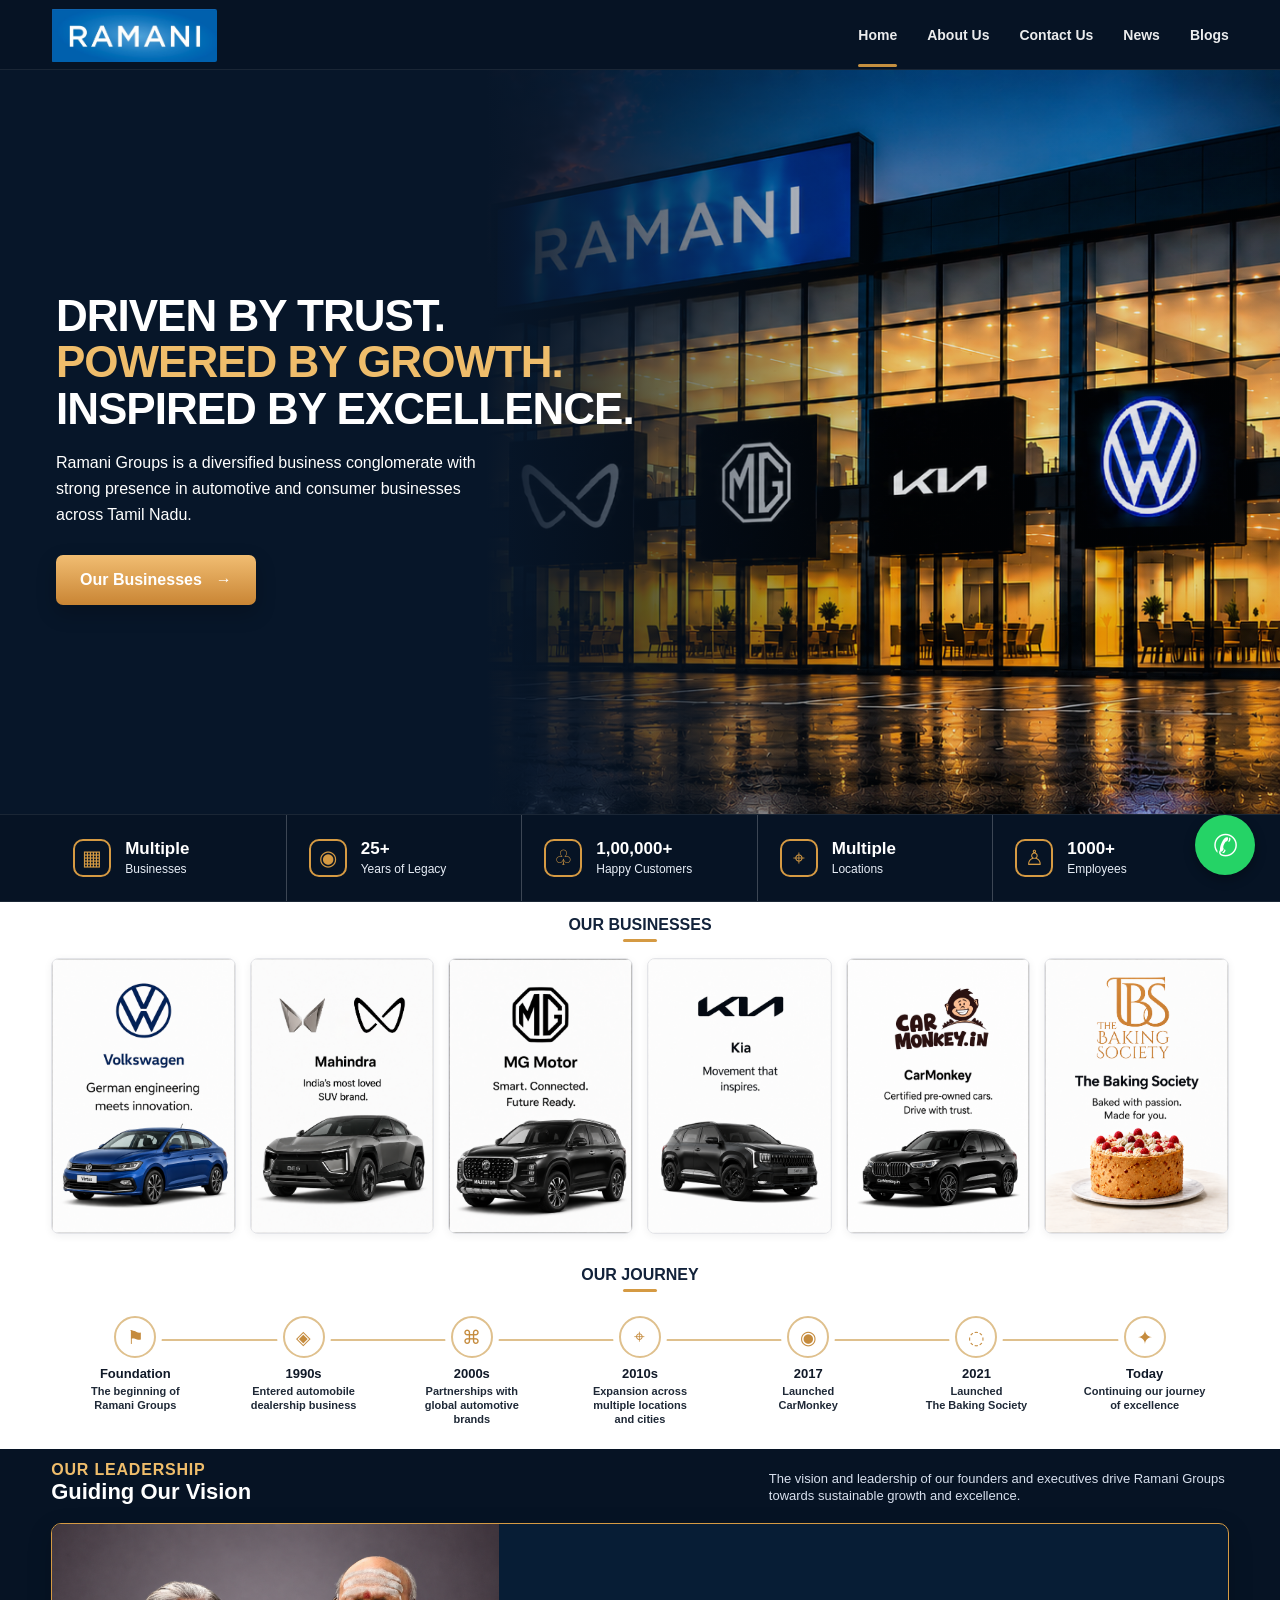
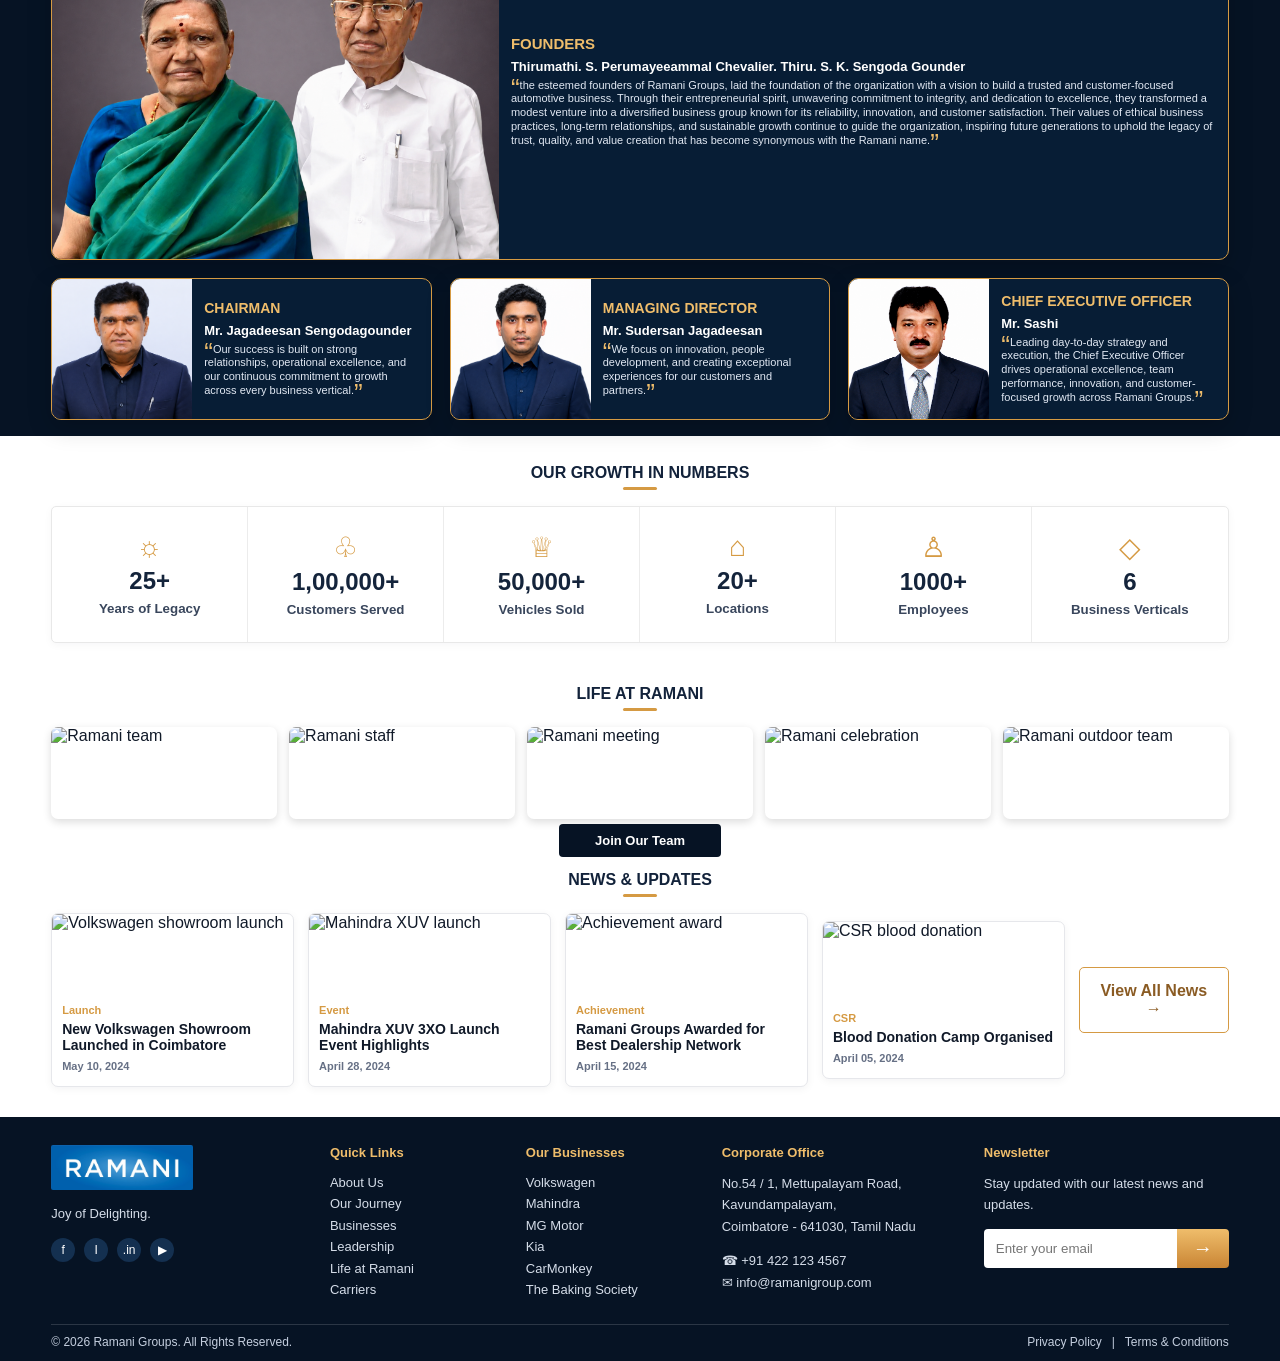
==== Index.html @ 7b12c811 "Add files via upload" ====
<!DOCTYPE html>
<html lang="en">
<head>
  <meta charset="UTF-8" />
  <meta name="viewport" content="width=device-width, initial-scale=1.0" />
  <title>Ramani Groups</title>
  <link rel="icon" type="image/png" href="assets/favicon.png" />
  <link rel="preconnect" href="https://fonts.gstatic.com" crossorigin>
  <style>
    :root{
      --navy:#00162a; --deep:#02101f; --gold:#d59a43; --gold2:#efbd6b; --text:#101928; --muted:#667085; --line:#e8e9ee; --white:#fff;
    }
    *{box-sizing:border-box} html{scroll-behavior:smooth} body{margin:0;font-family:Inter,Arial,Helvetica,sans-serif;color:var(--text);background:#fff}.container{width:min(1180px,92%);margin:auto}.topbar{height:70px;background:#061324;color:#fff;position:sticky;top:0;z-index:50;border-bottom:1px solid rgba(255,255,255,.08)}.nav{height:70px;display:flex;align-items:center}.menu{margin-left:auto}.brand{display:flex;align-items:center;text-decoration:none;color:#fff}.brand-logo{width:166px;height:53px;object-fit:contain;display:block;border-radius:2px}.footer .brand-logo{width:142px;height:auto}.menu{display:flex;gap:30px;align-items:center}.menu a{color:#fff;text-decoration:none;font-size:14px;font-weight:600;opacity:.92;position:relative}.menu a.active:after,.menu a:hover:after{content:"";height:3px;background:var(--gold);border-radius:4px;position:absolute;left:0;right:0;bottom:-24px}.search{font-size:24px;color:#fff;opacity:.85}.hero{background:linear-gradient(90deg,#071629 0%,#071629 38%,rgba(7,22,41,.1) 70%),url('assets/hero-bg.png') right center/cover no-repeat;min-height:calc(100vh - 156px);color:#fff;display:flex;align-items:center}.hero .container{width:100%;max-width:none;margin:0;padding-left:56px}.hero-content{padding:52px 0 38px;max-width:560px;margin:0}.eyebrow{color:var(--gold2);text-transform:uppercase;font-weight:800;letter-spacing:.8px}.hero h1{margin:0 0 18px;font-size:44px;line-height:1.05;font-weight:900;letter-spacing:-1px}.hero h1 .gold{color:var(--gold2)}.hero p{font-size:16px;line-height:1.65;margin:0 0 26px;max-width:435px}.btn{display:inline-flex;align-items:center;gap:14px;background:linear-gradient(180deg,#f1bd72,#c98534);color:#fff;padding:16px 24px;border-radius:7px;text-decoration:none;font-weight:800;box-shadow:0 8px 20px rgba(0,0,0,.22)}.stats-band{background:#061324;color:#fff;border-top:1px solid rgba(255,255,255,.08);border-bottom:1px solid rgba(255,255,255,.08)}.stats{display:grid;grid-template-columns:repeat(5,1fr);gap:0}.stat{display:flex;gap:14px;align-items:center;min-height:86px;padding:18px 22px;border-right:1px solid rgba(255,255,255,.22)}.stat:last-child{border-right:0}.stat-icon{width:38px;height:38px;border:2px solid var(--gold);border-radius:10px;display:grid;place-items:center;color:var(--gold);font-size:21px}.stat b{display:block;font-size:17px}.stat small{font-size:12px;color:#e8eef7}.section{padding:14px 0 18px}.section-title{text-align:center;margin:0 0 16px;font-size:16px;font-weight:900;color:#12223a;text-transform:uppercase;position:relative}.section-title:after{content:"";display:block;width:34px;height:3px;margin:5px auto 0;background:var(--gold);border-radius:10px}.business-grid{display:grid;grid-template-columns:repeat(6,1fr);gap:14px}.biz-card{display:block;text-decoration:none;background:#fff;border:1px solid #e3e4e8;border-radius:8px;overflow:hidden;box-shadow:0 2px 8px rgba(16,24,40,.06);transition:.2s}.biz-card img{width:100%;display:block}.biz-card:hover{transform:translateY(-4px);box-shadow:0 10px 24px rgba(16,24,40,.12)}.journey-timeline{padding:8px 0 4px;position:relative}
.journey-line{position:absolute;left:7%;right:7%;top:31px;height:2px;background:#dfc08d;z-index:0}
.timeline-grid{display:grid;grid-template-columns:repeat(7,1fr);position:relative;z-index:1}
.timeline-item{text-align:center;padding:0 8px;color:#111827}
.timeline-icon{width:42px;height:42px;margin:0 auto 8px;border:2px solid #dfc08d;border-radius:50%;background:#fff;display:grid;place-items:center;color:#c58b3d;font-size:19px;box-shadow:0 0 0 6px #fff}
.timeline-item h3{font-size:13px;margin:0 0 4px;font-weight:900;color:#101928}
.timeline-item p{font-size:11px;line-height:1.25;margin:0;font-weight:600;color:#1f2937}
@media(max-width:900px){.journey-line{display:none}.timeline-grid{grid-template-columns:repeat(2,1fr);gap:18px 10px}.timeline-item{padding:0 12px}}
@media(max-width:560px){.hero{min-height:calc(100vh - 150px)}.timeline-grid{grid-template-columns:1fr}.timeline-icon{margin-bottom:6px}}.dark-panel{background:#061324;color:#fff;padding:12px 0 16px}.lead-head{display:flex;justify-content:space-between;align-items:end;gap:30px;margin-bottom:18px}.lead-head h2{margin:0;font-size:22px}.lead-head p{margin:0;max-width:460px;line-height:1.3;color:#d8e0ee;font-size:13px}.leaders-grid{display:grid;grid-template-columns:repeat(3,1fr);gap:18px}.leader-card{display:block;background:#071d35;border:1px solid var(--gold);border-radius:10px;overflow:hidden;box-shadow:0 8px 24px rgba(0,0,0,.18);opacity:0;transform:translateY(36px);transition:opacity .65s ease,transform .65s ease,box-shadow .25s ease}.leader-card.is-visible{opacity:1;transform:translateY(0)}.leader-card:hover{box-shadow:0 16px 34px rgba(0,0,0,.28);transform:translateY(-4px)}.leader-card img{width:100%;height:140px;aspect-ratio:auto;object-fit:cover;display:block;background:#0b2038}.leader-card.founders-card{grid-column:1/-1;display:grid;grid-template-columns:minmax(280px,38%) 1fr;align-items:stretch}.leader-card.founders-card img{height:100%;aspect-ratio:auto;object-fit:cover}.leader-card.founders-card .leader-copy{display:flex;flex-direction:column;justify-content:center;min-height:238px}.leader-copy{padding:10px 12px;color:#fff;position:relative;min-height:90px}.leader-role{color:var(--gold2);font-size:15px;font-weight:900;text-transform:uppercase;margin-bottom:8px}.leader-copy h3{margin:0 0 4px;font-size:13px;line-height:1.15}.founder-card h3{font-size:18px;line-height:1.25}.founder-card p{font-size:13px;line-height:1.4}.leader-copy p{margin:0;color:#e1e8f3;font-size:11px;line-height:1.25}.leader-copy .quote{color:var(--gold2);font-size:26px;line-height:0;vertical-align:-8px}.leader-copy .designation{color:var(--gold2);font-size:12px;font-weight:800;margin-top:12px}.growth{padding:28px 0}.growth-box{border:1px solid #e8e8e8;border-radius:5px;display:grid;grid-template-columns:repeat(6,1fr);background:#fff;box-shadow:0 2px 8px rgba(16,24,40,.04)}.growth-item{text-align:center;padding:24px 10px;border-right:1px solid #ececec}.growth-item:last-child{border-right:0}.growth-item .gi{font-size:28px;color:var(--gold)}.growth-item b{display:block;font-size:24px;margin:4px 0;color:#14243b}.growth-item small{font-weight:600;color:#39465c}.life-grid{display:grid;grid-template-columns:repeat(5,1fr);gap:12px}.life-grid img{width:100%;height:92px;object-fit:cover;border-radius:7px;box-shadow:0 3px 8px rgba(0,0,0,.14)}.join{text-align:center;margin:12px 0 4px}.join .btn-small{background:#061324;color:#fff;padding:9px 36px;border-radius:4px;text-decoration:none;font-size:13px;font-weight:800}.news{padding-bottom:30px}.news-row{display:grid;grid-template-columns:repeat(4,1fr) 150px;gap:14px;align-items:center}.news-card{border:1px solid #e6e7eb;border-radius:7px;overflow:hidden;background:#fff;box-shadow:0 2px 8px rgba(16,24,40,.05)}.news-card img{width:100%;height:78px;object-fit:cover;display:block}.news-card .copy{padding:8px 10px 12px}.news-card .tag{font-size:11px;color:var(--gold);font-weight:800}.news-card h3{font-size:14px;line-height:1.15;margin:3px 0;font-weight:900}.news-card time{font-size:11px;color:#667085;font-weight:700}.outline{border:1px solid var(--gold);border-radius:5px;padding:14px 18px;color:#8a5b23;text-decoration:none;font-weight:800;text-align:center;background:#fff}.footer{background:#061324;color:#fff;padding:28px 0 12px}.foot{display:grid;grid-template-columns:1.5fr 1fr 1fr 1.4fr 1.4fr;gap:30px}.foot h4{margin:0 0 12px;color:var(--gold2);font-size:13px}.foot p,.foot a,.foot li{font-size:13px;color:#d5dde9;text-decoration:none;line-height:1.65}.foot ul{list-style:none;padding:0;margin:0}.social{display:flex;gap:9px;margin-top:10px}.social span{width:24px;height:24px;border-radius:50%;display:grid;place-items:center;background:#143050;font-size:12px}.newsletter{display:flex;margin-top:12px}.newsletter input{flex:1;background:#fff;border:0;border-radius:4px 0 0 4px;padding:12px}.newsletter button{border:0;background:linear-gradient(180deg,#efbd6b,#c98534);color:#fff;width:52px;border-radius:0 4px 4px 0;font-size:20px}.legal{border-top:1px solid rgba(255,255,255,.15);margin-top:18px;padding-top:10px;display:flex;justify-content:space-between;color:#c5cfdf;font-size:12px}.mobile-note{display:none}@media(max-width:900px){.menu{display:none}.hero{background:linear-gradient(90deg,#071629 0%,rgba(7,22,41,.85) 100%),url('assets/hero-bg.png') center/cover no-repeat;min-height:calc(100vh - 150px)}.hero .container{padding-left:28px;padding-right:24px}.hero h1{font-size:34px}.leaders-grid{grid-template-columns:1fr}.leader-card.founders-card{grid-template-columns:1fr}.leader-card.founders-card img{height:auto;aspect-ratio:4/3}.stats,.business-grid,.growth-box{grid-template-columns:repeat(2,1fr)}.stat:nth-child(even),.growth-item:nth-child(even){border-right:0}.business-grid{gap:10px}.lead-head{display:block}.life-grid,.news-row{grid-template-columns:repeat(2,1fr)}.news-row .outline{grid-column:1/-1}.foot{grid-template-columns:1fr 1fr}}@media(max-width:560px){.brand-logo{width:128px}.hero h1{font-size:29px}.leader-card img{width:100%;aspect-ratio:4/3}.stats,.business-grid,.growth-box,.life-grid,.news-row,.foot{grid-template-columns:1fr}.stat,.growth-item{border-right:0;border-bottom:1px solid rgba(255,255,255,.16)}.growth-item{border-bottom:1px solid #ececec}.legal{display:block}.topbar,.nav{height:64px}}
  
.exec-card{display:flex;align-items:stretch}
.exec-card img{width:140px!important;height:140px!important;flex-shrink:0}
.exec-card .leader-copy{min-height:auto;display:flex;flex-direction:column;justify-content:center}
@media(max-width:768px){.exec-card{display:block}.exec-card img{width:100%!important;height:140px!important}}


.founder-card .leader-role{font-size:17px!important;letter-spacing:.5px}
.founder-card h3{font-size:20px!important;line-height:1.25!important}
.founder-card p{font-size:14px!important;line-height:1.45!important}
.exec-card .leader-role{font-size:14px!important}
.legal a{color:#c5cfdf;text-decoration:none}
.legal a:hover{color:var(--gold2)}


.founder-card .leader-copy{padding:10px 14px!important;min-height:auto!important}
.founder-card .leader-role{font-size:60px!important;line-height:1!important;font-weight:900!important}
.founder-card h3{font-size:24px!important;line-height:1.2!important;margin:6px 0!important}
.founder-card p{font-size:15px!important;line-height:1.4!important}

.whatsapp-float{
position:fixed;
bottom:25px;
right:25px;
width:60px;
height:60px;
border-radius:50%;
background:#25D366;
color:#fff;
display:flex;
align-items:center;
justify-content:center;
font-size:30px;
text-decoration:none;
z-index:9999;
box-shadow:0 4px 12px rgba(0,0,0,.3);
}

.popup-overlay{
display:none;
position:fixed;
inset:0;
background:rgba(0,0,0,.66);
z-index:10000;
align-items:center;
justify-content:center;
padding:20px;
backdrop-filter:blur(3px);
}
.popup-box{
background:#fff;
border-radius:16px;
max-width:470px;
width:100%;
overflow:hidden;
position:relative;
border:1px solid rgba(213,154,67,.45);
box-shadow:0 24px 70px rgba(0,0,0,.42);
}
.popup-head{
background:linear-gradient(135deg,#061324,#00162a);
color:#fff;
padding:26px 30px 22px;
text-align:center;
}
.popup-head .eyebrow{
font-size:12px;
letter-spacing:1px;
}
.popup-head h2{
margin:8px 0 8px;
font-size:26px;
line-height:1.15;
font-weight:900;
}
.popup-head p{
margin:0;
font-size:14px;
line-height:1.55;
color:#d8e0ee;
}
.popup-close{
position:absolute;
right:14px;
top:12px;
cursor:pointer;
font-size:28px;
font-weight:bold;
z-index:2;
color:#fff;
background:rgba(255,255,255,.12);
width:34px;
height:34px;
line-height:30px;
text-align:center;
border:1px solid rgba(255,255,255,.18);
border-radius:50%;
}
.lead-form{
padding:24px 30px 28px;
}
.form-group{
margin-bottom:14px;
}
.form-group label{
display:block;
font-size:13px;
font-weight:800;
color:#12223a;
margin-bottom:7px;
}
.form-group input,.form-group textarea{
width:100%;
border:1px solid #e1e5ee;
border-radius:8px;
padding:12px 13px;
font:inherit;
font-size:14px;
color:var(--text);
background:#fff;
outline:none;
transition:border-color .2s,box-shadow .2s;
}
.form-group textarea{
min-height:78px;
resize:vertical;
}
.form-group input:focus,.form-group textarea:focus{
border-color:var(--gold);
box-shadow:0 0 0 4px rgba(213,154,67,.14);
}
.form-submit{
width:100%;
border:0;
cursor:pointer;
justify-content:center;
margin-top:4px;
}
.form-note{
font-size:12px;
line-height:1.45;
color:var(--muted);
text-align:center;
margin:12px 0 0;
}
.form-success{
display:none;
margin-top:12px;
padding:12px;
border-radius:8px;
background:#f8f3ea;
color:#7c531f;
font-size:13px;
font-weight:800;
text-align:center;
}
@media(max-width:560px){.popup-head{padding:24px 22px 20px}.lead-form{padding:22px}.popup-head h2{font-size:23px}}

</style>
</head>
<body>
  <header class="topbar">
    <div class="container nav">
      <a class="brand" href="#"><img class="brand-logo" src="assets/ramani-logo.png" alt="Ramani logo"></a>
      <nav class="menu"><a class="active" href="#">Home</a><a href="#about">About Us</a><a href="#contact">Contact Us</a><a href="#news">News</a><a href="#blogs">Blogs</a></nav>
    </div>
  </header>
  <main>
    <section class="hero" id="home"><div class="container hero-content"><h1>DRIVEN BY TRUST.<br><span class="gold">POWERED BY GROWTH.</span><br>INSPIRED BY EXCELLENCE.</h1><p>Ramani Groups is a diversified business conglomerate with strong presence in automotive and consumer businesses across Tamil Nadu.</p><a href="#businesses" class="btn">Our Businesses <span>→</span></a></div></section>
    <section class="stats-band"><div class="container stats"><div class="stat"><span class="stat-icon">▦</span><div><b>Multiple</b><small>Businesses</small></div></div><div class="stat"><span class="stat-icon">◉</span><div><b>25+</b><small>Years of Legacy</small></div></div><div class="stat"><span class="stat-icon">♧</span><div><b>1,00,000+</b><small>Happy Customers</small></div></div><div class="stat"><span class="stat-icon">⌖</span><div><b>Multiple</b><small>Locations</small></div></div><div class="stat"><span class="stat-icon">♙</span><div><b>1000+</b><small>Employees</small></div></div></div></section>
    <section class="section" id="businesses"><div class="container"><h2 class="section-title">Our Businesses</h2><div class="business-grid"><div class="biz-card"><img src="assets/vw-card.png" alt="Volkswagen business card"></div><div class="biz-card"><img src="assets/mahindra-card.png" alt="Mahindra business card"></div><a class="biz-card" href="https://www.ramanimg.co.in/" target="_blank" rel="noopener noreferrer"><img src="assets/mg-card.png" alt="MG Motor business card"></a><a class="biz-card" href="https://www.ramanikia.co.in/" target="_blank" rel="noopener noreferrer"><img src="assets/kia-card.png" alt="Kia business card"></a><div class="biz-card"><img src="assets/carmonkey-card.png" alt="CarMonkey business card"></div><a class="biz-card" href="https://www.thebakingsociety.in/" target="_blank" rel="noopener noreferrer"><img src="assets/baking-card.png" alt="The Baking Society business card"></a></div></div></section>
    <section class="section" id="journey">
      <div class="container">
        <h2 class="section-title">Our Journey</h2>
        <div class="journey-timeline" aria-label="Ramani Groups journey timeline">
          <div class="journey-line"></div>
          <div class="timeline-grid">
            <div class="timeline-item">
              <div class="timeline-icon">⚑</div>
              <h3>Foundation</h3>
              <p>The beginning of<br>Ramani Groups</p>
            </div>
            <div class="timeline-item">
              <div class="timeline-icon">◈</div>
              <h3>1990s</h3>
              <p>Entered automobile<br>dealership business</p>
            </div>
            <div class="timeline-item">
              <div class="timeline-icon">⌘</div>
              <h3>2000s</h3>
              <p>Partnerships with<br>global automotive<br>brands</p>
            </div>
            <div class="timeline-item">
              <div class="timeline-icon">⌖</div>
              <h3>2010s</h3>
              <p>Expansion across<br>multiple locations<br>and cities</p>
            </div>
            <div class="timeline-item">
              <div class="timeline-icon">◉</div>
              <h3>2017</h3>
              <p>Launched<br>CarMonkey</p>
            </div>
            <div class="timeline-item">
              <div class="timeline-icon">◌</div>
              <h3>2021</h3>
              <p>Launched<br>The Baking Society</p>
            </div>
            <div class="timeline-item">
              <div class="timeline-icon">✦</div>
              <h3>Today</h3>
              <p>Continuing our journey<br>of excellence</p>
            </div>
          </div>
        </div>
      </div>
    </section>
    <section class="dark-panel" id="leadership"><div class="container"><div class="lead-head"><div><span class="eyebrow">Our Leadership</span><h2>Guiding Our Vision</h2></div><p>The vision and leadership of our founders and executives drive Ramani Groups towards sustainable growth and excellence.</p></div><div class="leaders-grid"><article class="leader-card founders-card"><img src="assets/founders.png" alt="Founders"><div class="leader-copy"><div class="leader-role">Founders</div><h3>Thirumathi. S. Perumayeeammal Chevalier. Thiru. S. K. Sengoda Gounder</h3><p><span class="quote">“</span>the esteemed founders of Ramani Groups, laid the foundation of the organization with a vision to build a trusted and customer-focused automotive business. Through their entrepreneurial spirit, unwavering commitment to integrity, and dedication to excellence, they transformed a modest venture into a diversified business group known for its reliability, innovation, and customer satisfaction. Their values of ethical business practices, long-term relationships, and sustainable growth continue to guide the organization, inspiring future generations to uphold the legacy of trust, quality, and value creation that has become synonymous with the Ramani name.<span class="quote">”</span></p></div></article><article class="leader-card exec-card"><img src="assets/chairman.png" alt="Chairman"><div class="leader-copy"><div class="leader-role">Chairman</div><h3>Mr. Jagadeesan Sengodagounder</h3><p><span class="quote">“</span>Our success is built on strong relationships, operational excellence, and our continuous commitment to growth across every business vertical.<span class="quote">”</span></p></div></article><article class="leader-card exec-card"><img src="assets/md.png" alt="Managing Director"><div class="leader-copy"><div class="leader-role">Managing Director</div><h3>Mr. Sudersan Jagadeesan</h3><p><span class="quote">“</span>We focus on innovation, people development, and creating exceptional experiences for our customers and partners.<span class="quote">”</span></p></div></article><article class="leader-card exec-card"><img src="assets/ceo.png" alt="Chief Executive Officer"><div class="leader-copy"><div class="leader-role">Chief Executive Officer</div><h3>Mr. Sashi</h3><p><span class="quote">“</span>Leading day-to-day strategy and execution, the Chief Executive Officer drives operational excellence, team performance, innovation, and customer-focused growth across Ramani Groups.<span class="quote">”</span></p></div></article></div></div></section>
    <section class="growth"><div class="container"><h2 class="section-title">Our Growth in Numbers</h2><div class="growth-box"><div class="growth-item"><div class="gi">☼</div><b>25+</b><small>Years of Legacy</small></div><div class="growth-item"><div class="gi">♧</div><b>1,00,000+</b><small>Customers Served</small></div><div class="growth-item"><div class="gi">♕</div><b>50,000+</b><small>Vehicles Sold</small></div><div class="growth-item"><div class="gi">⌂</div><b>20+</b><small>Locations</small></div><div class="growth-item"><div class="gi">♙</div><b>1000+</b><small>Employees</small></div><div class="growth-item"><div class="gi">◇</div><b>6</b><small>Business Verticals</small></div></div></div></section>
    <section class="section" id="life"><div class="container"><h2 class="section-title">Life at Ramani</h2><div class="life-grid"><img src="assets/life1.png" alt="Ramani team"><img src="assets/life2.png" alt="Ramani staff"><img src="assets/life3.png" alt="Ramani meeting"><img src="assets/life4.png" alt="Ramani celebration"><img src="assets/life5.png" alt="Ramani outdoor team"></div><div class="join"><a href="#contact" class="btn-small">Join Our Team</a></div></div></section>
    <section class="news" id="news"><div class="container"><h2 class="section-title">News & Updates</h2><div class="news-row"><article class="news-card"><img src="assets/news1.png" alt="Volkswagen showroom launch"><div class="copy"><span class="tag">Launch</span><h3>New Volkswagen Showroom Launched in Coimbatore</h3><time>May 10, 2024</time></div></article><article class="news-card"><img src="assets/news2.png" alt="Mahindra XUV launch"><div class="copy"><span class="tag">Event</span><h3>Mahindra XUV 3XO Launch Event Highlights</h3><time>April 28, 2024</time></div></article><article class="news-card"><img src="assets/news3.png" alt="Achievement award"><div class="copy"><span class="tag">Achievement</span><h3>Ramani Groups Awarded for Best Dealership Network</h3><time>April 15, 2024</time></div></article><article class="news-card"><img src="assets/news4.png" alt="CSR blood donation"><div class="copy"><span class="tag">CSR</span><h3>Blood Donation Camp Organised</h3><time>April 05, 2024</time></div></article><a class="outline" href="#">View All News →</a></div></div></section>
  </main>
  <footer class="footer" id="contact"><div class="container foot"><div><a class="brand" href="#"><img class="brand-logo" src="assets/ramani-logo.png" alt="Ramani logo"></a><p>Joy of Delighting.</p><div class="social"><span>f</span><span>I</span><span>.in</span><span>▶</span></div></div><div><h4>Quick Links</h4><ul><li><a href="#about">About Us</a></li><li><a href="#journey">Our Journey</a></li><li><a href="#businesses">Businesses</a></li><li><a href="#leadership">Leadership</a></li><li><a href="#life">Life at Ramani</a></li><li><a href="#news">Carriers</a></li></ul></div><div><h4>Our Businesses</h4><ul><li>Volkswagen</li><li>Mahindra</li><li><a href="https://www.ramanimg.co.in/" target="_blank" rel="noopener noreferrer">MG Motor</a></li><li><a href="https://www.ramanikia.co.in/" target="_blank" rel="noopener noreferrer">Kia</a></li><li>CarMonkey</li><li><a href="https://www.thebakingsociety.in/" target="_blank" rel="noopener noreferrer">The Baking Society</a></li></ul></div><div><h4>Corporate Office</h4><p>No.54 / 1, Mettupalayam Road,<br>Kavundampalayam,<br>Coimbatore - 641030, Tamil Nadu</p><p>☎ +91 422 123 4567<br>✉ info@ramanigroup.com</p></div><div><h4>Newsletter</h4><p>Stay updated with our latest news and updates.</p><form class="newsletter"><input type="email" placeholder="Enter your email"><button type="button">→</button></form></div></div><div class="container legal"><span>© 2026 Ramani Groups. All Rights Reserved.</span><span><a href="privacy-policy.html">Privacy Policy</a> &nbsp; | &nbsp; <a href="terms-and-conditions.html">Terms & Conditions</a></span></div></footer>
  <script>
    const leaderCards = document.querySelectorAll('.leader-card');
    const leaderObserver = new IntersectionObserver((entries) => {
      entries.forEach((entry) => {
        if (entry.isIntersecting) {
          entry.target.classList.add('is-visible');
        }
      });
    }, { threshold: 0.18 });

    leaderCards.forEach((card, index) => {
      card.style.transitionDelay = `${index * 120}ms`;
      leaderObserver.observe(card);
    });
  </script>

<a href="#" class="whatsapp-float" title="WhatsApp">✆</a>

<div class="popup-overlay" id="leadFormPopup" aria-hidden="true">
  <div class="popup-box" role="dialog" aria-modal="true" aria-labelledby="leadFormTitle">
    <span class="popup-close" id="leadPopupClose" aria-label="Close lead form">&times;</span>
    <div class="popup-head">
      <span class="eyebrow">Get in Touch</span>
      <h2 id="leadFormTitle">Enquire with Ramani Groups</h2>
      <p>Share your details and our team will contact you shortly.</p>
    </div>
    <form class="lead-form" id="leadCaptureForm">
      <div class="form-group">
        <label for="leadName">Name</label>
        <input type="text" id="leadName" name="name" placeholder="Enter your full name" required>
      </div>
      <div class="form-group">
        <label for="leadMobile">Number</label>
        <input type="tel" id="leadMobile" name="number" placeholder="Enter your phone number" pattern="[0-9+\-\s]{10,15}" required>
      </div>
      <div class="form-group">
        <label for="leadEmail">E Mail <span style="font-weight:600;color:#667085;">(Optional)</span></label>
        <input type="email" id="leadEmail" name="email" placeholder="Enter your email address">
      </div>
      <div class="form-group">
        <label for="leadAddress">Location</label>
        <input type="text" id="leadAddress" name="location" placeholder="Enter your location" required>
      </div>
      <button type="submit" class="btn form-submit">Submit Details <span>→</span></button>
      <p class="form-note">Your information will be used only to respond to your enquiry.</p>
      <div class="form-success" id="leadFormSuccess">Thank you! Your details have been captured.</div>
    </form>
  </div>
</div>

<script>
(function(){
  const popup = document.getElementById('leadFormPopup');
  const closeBtn = document.getElementById('leadPopupClose');
  const form = document.getElementById('leadCaptureForm');
  const success = document.getElementById('leadFormSuccess');
  const submitBtn = form.querySelector('button[type="submit"]');
  const scriptURL = 'https://script.google.com/macros/s/AKfycbzlfHy3XwjyS2P3n7I-9EmFG3xzOaJ2BTa3HKF-cUqfm4bKEWve2KP_ud_cfg5M-a1cWg/exec';

  function openLeadPopup(){
    popup.style.display = 'flex';
    popup.setAttribute('aria-hidden','false');
  }

  function closeLeadPopup(){
    popup.style.display = 'none';
    popup.setAttribute('aria-hidden','true');
  }

  setTimeout(openLeadPopup, 2500);

  closeBtn.addEventListener('click', closeLeadPopup);
  popup.addEventListener('click', function(event){
    if(event.target === popup){
      closeLeadPopup();
    }
  });

  form.addEventListener('submit', function(event){
    event.preventDefault();

    submitBtn.disabled = true;
    submitBtn.innerHTML = 'Submitting...';

    fetch(scriptURL, {
      method: 'POST',
      body: new FormData(form)
    })
    .then(function(){
      success.style.display = 'block';
      success.textContent = 'Thank you! Your details have been captured.';
      form.reset();
      setTimeout(closeLeadPopup, 1600);
    })
    .catch(function(error){
      console.error('Lead form error:', error);
      success.style.display = 'block';
      success.textContent = 'Sorry, something went wrong. Please try again.';
    })
    .finally(function(){
      submitBtn.disabled = false;
      submitBtn.innerHTML = 'Submit Details <span>→</span>';
    });
  });
})();
</script>
</body>
</html>
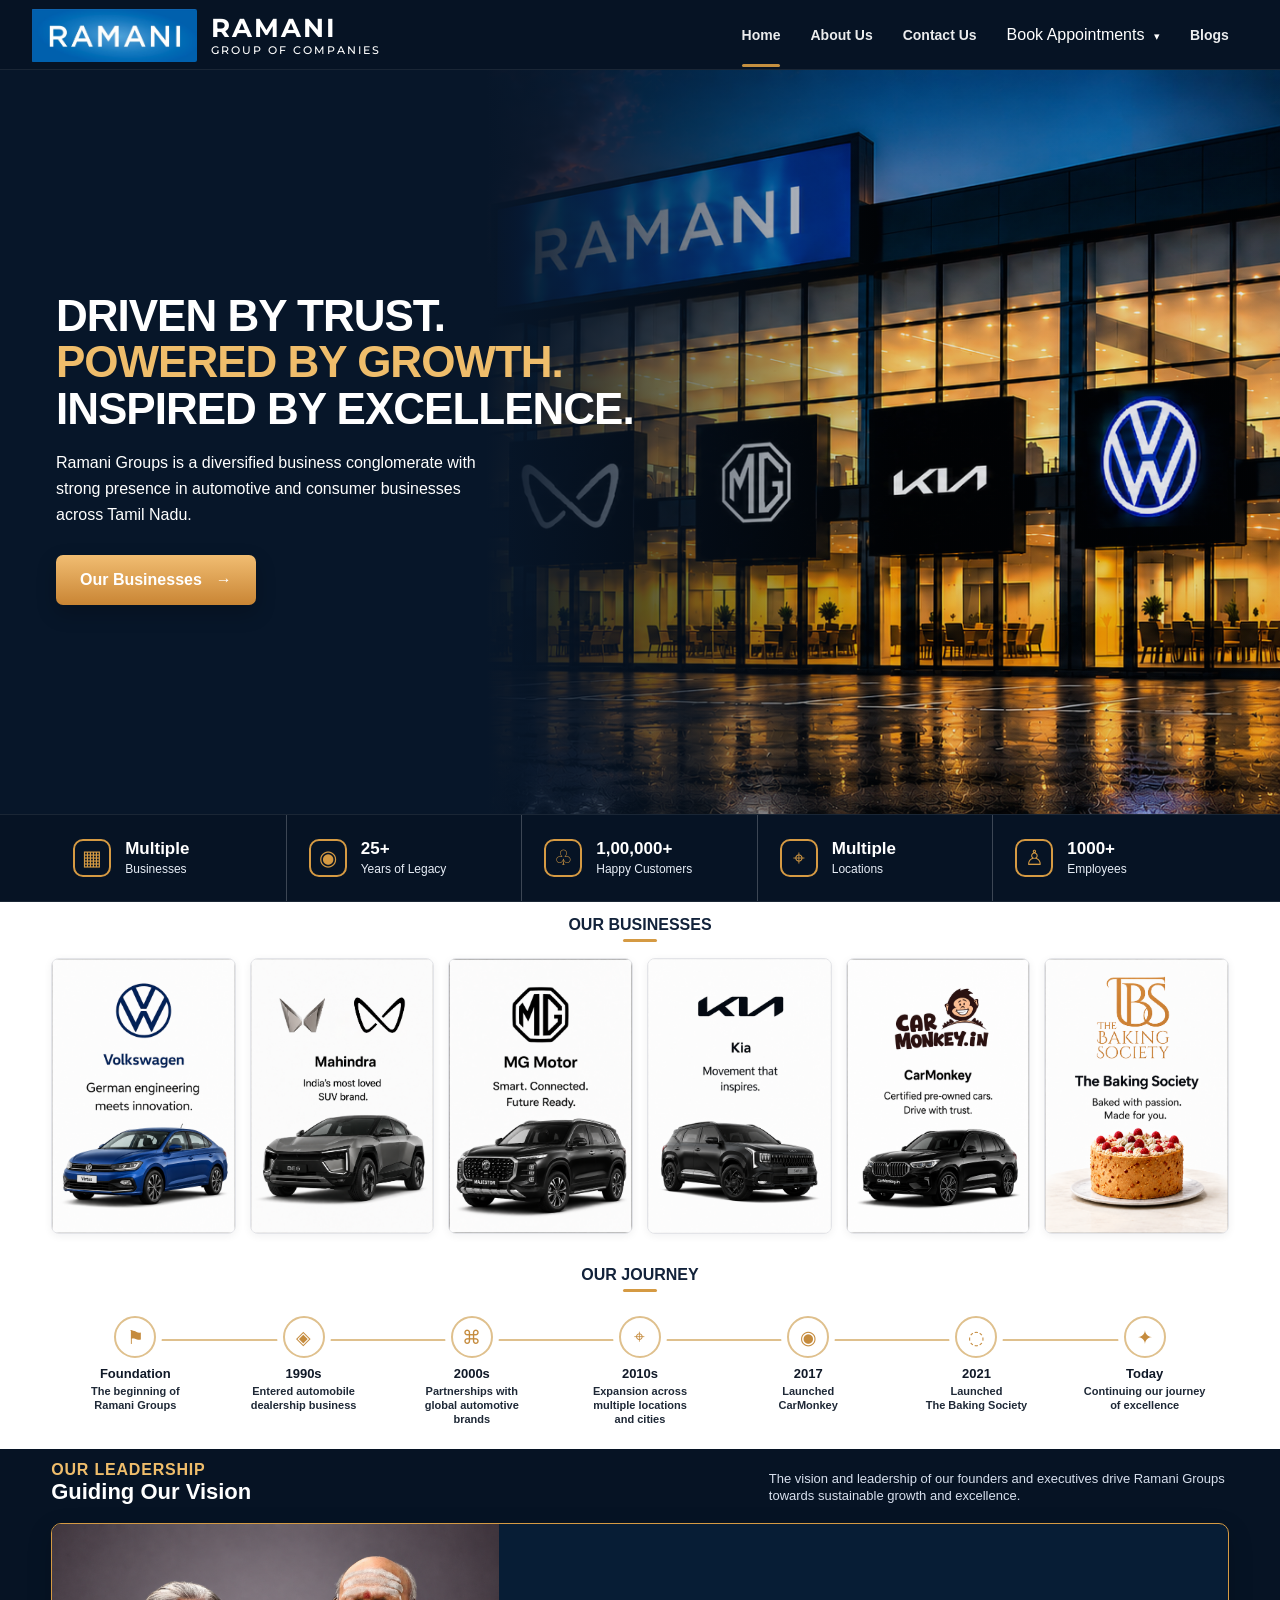
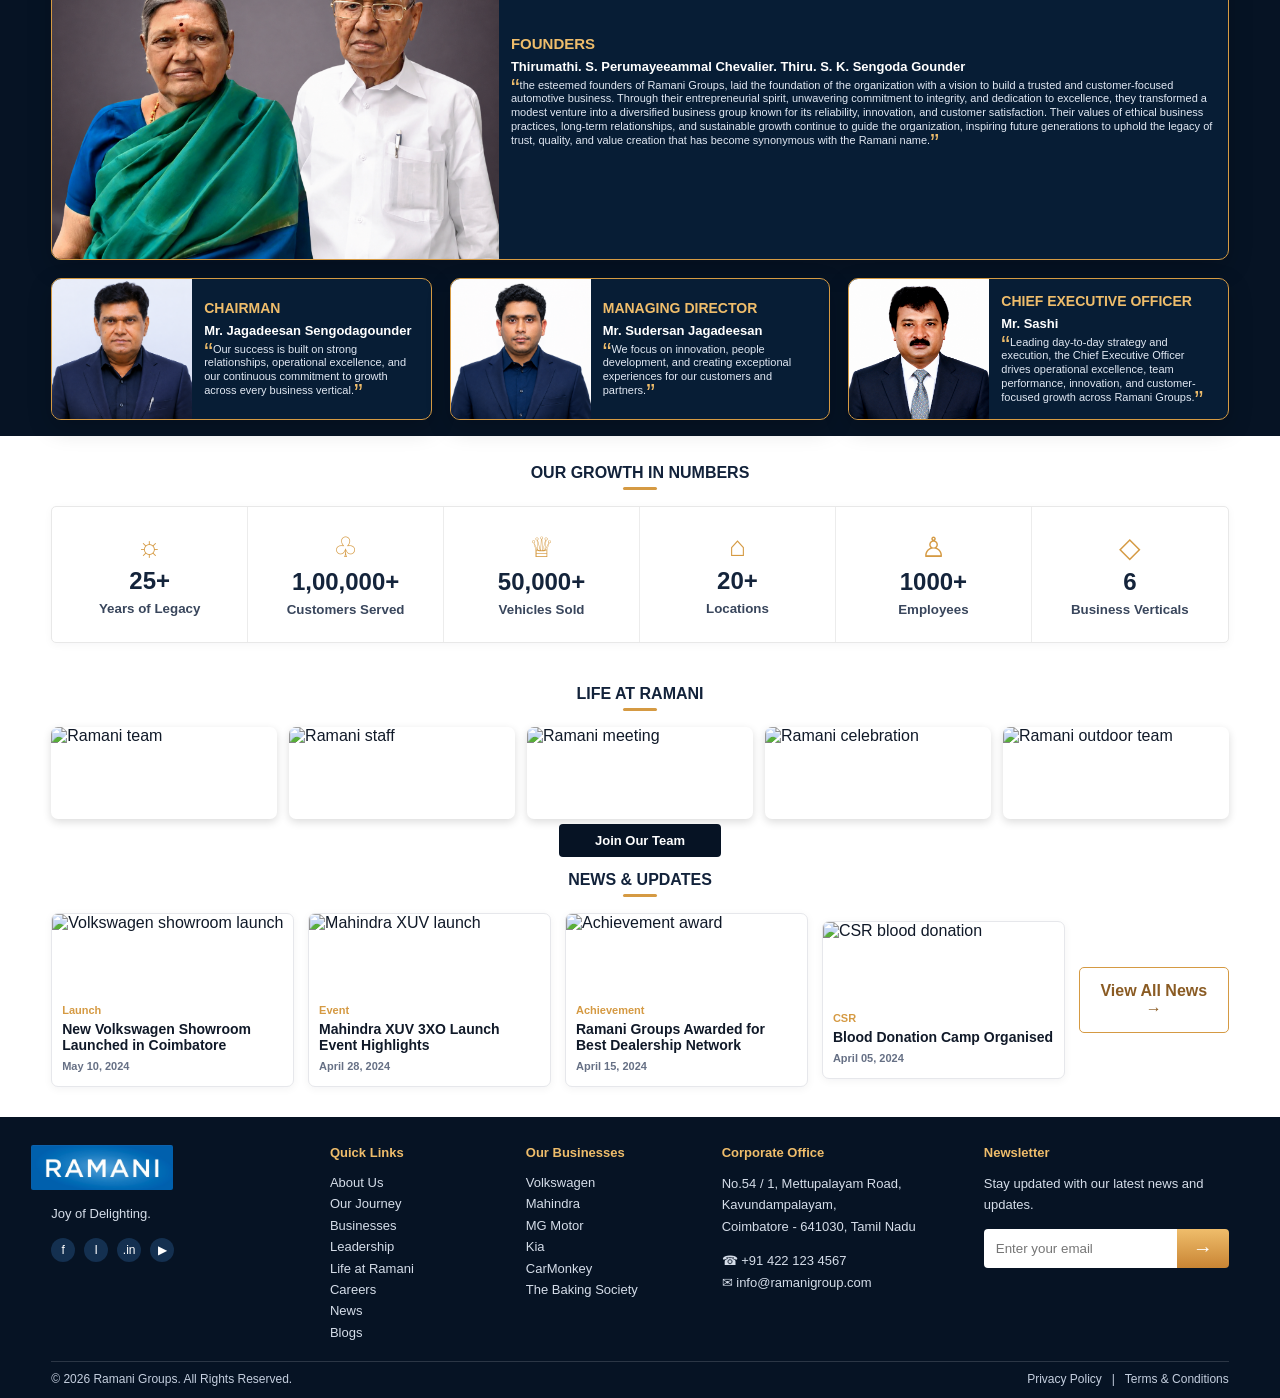
==== commit afbd0fef: "Add files via upload" ====
--- a/Index.html
+++ b/Index.html
@@ -3,9 +3,10 @@
 <head>
   <meta charset="UTF-8" />
   <meta name="viewport" content="width=device-width, initial-scale=1.0" />
-  <title>Ramani Groups</title>
+  <title>Ramani Groups | Coimbatore</title>
   <link rel="icon" type="image/png" href="assets/favicon.png" />
   <link rel="preconnect" href="https://fonts.gstatic.com" crossorigin>
+<link href="https://fonts.googleapis.com/css2?family=Montserrat:wght@500;700&display=swap" rel="stylesheet">
   <style>
     :root{
       --navy:#00162a; --deep:#02101f; --gold:#d59a43; --gold2:#efbd6b; --text:#101928; --muted:#667085; --line:#e8e9ee; --white:#fff;
@@ -39,24 +40,6 @@
 .founder-card h3{font-size:24px!important;line-height:1.2!important;margin:6px 0!important}
 .founder-card p{font-size:15px!important;line-height:1.4!important}
 
-.whatsapp-float{
-position:fixed;
-bottom:25px;
-right:25px;
-width:60px;
-height:60px;
-border-radius:50%;
-background:#25D366;
-color:#fff;
-display:flex;
-align-items:center;
-justify-content:center;
-font-size:30px;
-text-decoration:none;
-z-index:9999;
-box-shadow:0 4px 12px rgba(0,0,0,.3);
-}
-
 .popup-overlay{
 display:none;
 position:fixed;
@@ -177,19 +160,81 @@
 }
 @media(max-width:560px){.popup-head{padding:24px 22px 20px}.lead-form{padding:22px}.popup-head h2{font-size:23px}}
 
+
+.brand{
+display:flex;
+align-items:center;
+gap:14px;
+margin-left:-20px;
+}
+.brand-text{
+display:flex;
+flex-direction:column;
+line-height:1;
+color:#fff;
+font-family:'Montserrat', Arial, sans-serif;
+}
+.brand-text span{
+font-size:26px;
+font-weight:700;
+letter-spacing:2px;
+}
+.brand-text small{
+font-size:11px;
+font-weight:500;
+letter-spacing:2px;
+margin-top:4px;
+}
+
+
+
+/* Header appointment dropdown */
+.menu .menu-dropdown{position:relative;display:inline-flex;align-items:center}
+.menu .appointment-toggle{cursor:default}
+.menu .drop-arrow{font-size:11px;margin-left:5px}
+.menu .dropdown-menu{
+  display:none;
+  position:absolute;
+  top:calc(100% + 18px);
+  left:0;
+  min-width:238px;
+  background:#061324;
+  border:1px solid rgba(213,154,67,.55);
+  border-radius:8px;
+  padding:8px 0;
+  box-shadow:0 12px 28px rgba(0,0,0,.28);
+  z-index:1000;
+}
+.menu .menu-dropdown:hover .dropdown-menu{display:block}
+.menu .dropdown-menu a{
+  display:block;
+  padding:11px 16px;
+  white-space:nowrap;
+  font-size:13px;
+}
+.menu .dropdown-menu a:hover{background:rgba(213,154,67,.14);color:#fff}
+.menu .dropdown-menu a:hover:after{display:none!important}
+
+
 </style>
 </head>
 <body>
   <header class="topbar">
-    <div class="container nav">
-      <a class="brand" href="#"><img class="brand-logo" src="assets/ramani-logo.png" alt="Ramani logo"></a>
-      <nav class="menu"><a class="active" href="#">Home</a><a href="#about">About Us</a><a href="#contact">Contact Us</a><a href="#news">News</a><a href="#blogs">Blogs</a></nav>
-    </div>
-  </header>
+<div class="container nav">
+<a class="brand" href="index.html" rel="noopener noreferrer">
+<img alt="Ramani logo" class="brand-logo" src="assets/ramani-logo.png"/>
+<div class="brand-text">
+<span>RAMANI</span>
+<small>GROUP OF COMPANIES</small>
+</div>
+</a>
+<nav class="menu"><a href="index.html" rel="noopener noreferrer" class="active">Home</a><a href="about-us.html" rel="noopener noreferrer">About Us</a><a href="contact-us.html" rel="noopener noreferrer">Contact Us</a><div class="menu-dropdown"><span class="appointment-toggle">Book Appointments <span class="drop-arrow">▾</span></span><div class="dropdown-menu"><a href="Book-service-test-drive.html#test-drive" rel="noopener noreferrer">Book Test Drive</a><a href="Book-service-test-drive.html#service-appointment" rel="noopener noreferrer">Book Service Appointment</a></div></div><a href="index.html#blogs" rel="noopener noreferrer">Blogs</a></nav>
+</div>
+</header>
   <main>
     <section class="hero" id="home"><div class="container hero-content"><h1>DRIVEN BY TRUST.<br><span class="gold">POWERED BY GROWTH.</span><br>INSPIRED BY EXCELLENCE.</h1><p>Ramani Groups is a diversified business conglomerate with strong presence in automotive and consumer businesses across Tamil Nadu.</p><a href="#businesses" class="btn">Our Businesses <span>→</span></a></div></section>
     <section class="stats-band"><div class="container stats"><div class="stat"><span class="stat-icon">▦</span><div><b>Multiple</b><small>Businesses</small></div></div><div class="stat"><span class="stat-icon">◉</span><div><b>25+</b><small>Years of Legacy</small></div></div><div class="stat"><span class="stat-icon">♧</span><div><b>1,00,000+</b><small>Happy Customers</small></div></div><div class="stat"><span class="stat-icon">⌖</span><div><b>Multiple</b><small>Locations</small></div></div><div class="stat"><span class="stat-icon">♙</span><div><b>1000+</b><small>Employees</small></div></div></div></section>
-    <section class="section" id="businesses"><div class="container"><h2 class="section-title">Our Businesses</h2><div class="business-grid"><div class="biz-card"><img src="assets/vw-card.png" alt="Volkswagen business card"></div><div class="biz-card"><img src="assets/mahindra-card.png" alt="Mahindra business card"></div><a class="biz-card" href="https://www.ramanimg.co.in/" target="_blank" rel="noopener noreferrer"><img src="assets/mg-card.png" alt="MG Motor business card"></a><a class="biz-card" href="https://www.ramanikia.co.in/" target="_blank" rel="noopener noreferrer"><img src="assets/kia-card.png" alt="Kia business card"></a><div class="biz-card"><img src="assets/carmonkey-card.png" alt="CarMonkey business card"></div><a class="biz-card" href="https://www.thebakingsociety.in/" target="_blank" rel="noopener noreferrer"><img src="assets/baking-card.png" alt="The Baking Society business card"></a></div></div></section>
+    <section class="section" id="businesses"><div class="container"><h2 class="section-title">Our Businesses</h2><div class="business-grid"><div class="biz-card"><img src="assets/vw-card.png" alt="Volkswagen business card"></div><div class="biz-card"><img src="assets/mahindra-card.png" alt="Mahindra business card"></div><a class="biz-card" href="https://www.ramanimg.co.in/" rel="noopener noreferrer"><img src="assets/mg-card.png" alt="MG Motor business card"></a><a class="biz-card" href="https://www.ramanikia.co.in/" rel="noopener noreferrer"><img src="assets/kia-card.png" alt="Kia business card"></a><div class="biz-card"><img src="assets/carmonkey-card.png" alt="CarMonkey business card"></div><a class="biz-card" href="https://www.thebakingsociety.in/" rel="noopener noreferrer"><img src="assets/baking-card.png" alt="The Baking Society business card"></a></div></div></section>
     <section class="section" id="journey">
       <div class="container">
         <h2 class="section-title">Our Journey</h2>
@@ -237,10 +282,56 @@
     </section>
     <section class="dark-panel" id="leadership"><div class="container"><div class="lead-head"><div><span class="eyebrow">Our Leadership</span><h2>Guiding Our Vision</h2></div><p>The vision and leadership of our founders and executives drive Ramani Groups towards sustainable growth and excellence.</p></div><div class="leaders-grid"><article class="leader-card founders-card"><img src="assets/founders.png" alt="Founders"><div class="leader-copy"><div class="leader-role">Founders</div><h3>Thirumathi. S. Perumayeeammal Chevalier. Thiru. S. K. Sengoda Gounder</h3><p><span class="quote">“</span>the esteemed founders of Ramani Groups, laid the foundation of the organization with a vision to build a trusted and customer-focused automotive business. Through their entrepreneurial spirit, unwavering commitment to integrity, and dedication to excellence, they transformed a modest venture into a diversified business group known for its reliability, innovation, and customer satisfaction. Their values of ethical business practices, long-term relationships, and sustainable growth continue to guide the organization, inspiring future generations to uphold the legacy of trust, quality, and value creation that has become synonymous with the Ramani name.<span class="quote">”</span></p></div></article><article class="leader-card exec-card"><img src="assets/chairman.png" alt="Chairman"><div class="leader-copy"><div class="leader-role">Chairman</div><h3>Mr. Jagadeesan Sengodagounder</h3><p><span class="quote">“</span>Our success is built on strong relationships, operational excellence, and our continuous commitment to growth across every business vertical.<span class="quote">”</span></p></div></article><article class="leader-card exec-card"><img src="assets/md.png" alt="Managing Director"><div class="leader-copy"><div class="leader-role">Managing Director</div><h3>Mr. Sudersan Jagadeesan</h3><p><span class="quote">“</span>We focus on innovation, people development, and creating exceptional experiences for our customers and partners.<span class="quote">”</span></p></div></article><article class="leader-card exec-card"><img src="assets/ceo.png" alt="Chief Executive Officer"><div class="leader-copy"><div class="leader-role">Chief Executive Officer</div><h3>Mr. Sashi</h3><p><span class="quote">“</span>Leading day-to-day strategy and execution, the Chief Executive Officer drives operational excellence, team performance, innovation, and customer-focused growth across Ramani Groups.<span class="quote">”</span></p></div></article></div></div></section>
     <section class="growth"><div class="container"><h2 class="section-title">Our Growth in Numbers</h2><div class="growth-box"><div class="growth-item"><div class="gi">☼</div><b>25+</b><small>Years of Legacy</small></div><div class="growth-item"><div class="gi">♧</div><b>1,00,000+</b><small>Customers Served</small></div><div class="growth-item"><div class="gi">♕</div><b>50,000+</b><small>Vehicles Sold</small></div><div class="growth-item"><div class="gi">⌂</div><b>20+</b><small>Locations</small></div><div class="growth-item"><div class="gi">♙</div><b>1000+</b><small>Employees</small></div><div class="growth-item"><div class="gi">◇</div><b>6</b><small>Business Verticals</small></div></div></div></section>
-    <section class="section" id="life"><div class="container"><h2 class="section-title">Life at Ramani</h2><div class="life-grid"><img src="assets/life1.png" alt="Ramani team"><img src="assets/life2.png" alt="Ramani staff"><img src="assets/life3.png" alt="Ramani meeting"><img src="assets/life4.png" alt="Ramani celebration"><img src="assets/life5.png" alt="Ramani outdoor team"></div><div class="join"><a href="#contact" class="btn-small">Join Our Team</a></div></div></section>
-    <section class="news" id="news"><div class="container"><h2 class="section-title">News & Updates</h2><div class="news-row"><article class="news-card"><img src="assets/news1.png" alt="Volkswagen showroom launch"><div class="copy"><span class="tag">Launch</span><h3>New Volkswagen Showroom Launched in Coimbatore</h3><time>May 10, 2024</time></div></article><article class="news-card"><img src="assets/news2.png" alt="Mahindra XUV launch"><div class="copy"><span class="tag">Event</span><h3>Mahindra XUV 3XO Launch Event Highlights</h3><time>April 28, 2024</time></div></article><article class="news-card"><img src="assets/news3.png" alt="Achievement award"><div class="copy"><span class="tag">Achievement</span><h3>Ramani Groups Awarded for Best Dealership Network</h3><time>April 15, 2024</time></div></article><article class="news-card"><img src="assets/news4.png" alt="CSR blood donation"><div class="copy"><span class="tag">CSR</span><h3>Blood Donation Camp Organised</h3><time>April 05, 2024</time></div></article><a class="outline" href="#">View All News →</a></div></div></section>
+    <section class="section" id="life"><div class="container"><h2 class="section-title">Life at Ramani</h2><div class="life-grid"><img src="assets/life1.png" alt="Ramani team"><img src="assets/life2.png" alt="Ramani staff"><img src="assets/life3.png" alt="Ramani meeting"><img src="assets/life4.png" alt="Ramani celebration"><img src="assets/life5.png" alt="Ramani outdoor team"></div><div class="join"><a href="contact-us.html" class="btn-small">Join Our Team</a></div></div></section>
+    <section class="news" id="news"><div class="container"><h2 class="section-title">News & Updates</h2><div class="news-row"><article class="news-card"><img src="assets/news1.png" alt="Volkswagen showroom launch"><div class="copy"><span class="tag">Launch</span><h3>New Volkswagen Showroom Launched in Coimbatore</h3><time>May 10, 2024</time></div></article><article class="news-card"><img src="assets/news2.png" alt="Mahindra XUV launch"><div class="copy"><span class="tag">Event</span><h3>Mahindra XUV 3XO Launch Event Highlights</h3><time>April 28, 2024</time></div></article><article class="news-card"><img src="assets/news3.png" alt="Achievement award"><div class="copy"><span class="tag">Achievement</span><h3>Ramani Groups Awarded for Best Dealership Network</h3><time>April 15, 2024</time></div></article><article class="news-card"><img src="assets/news4.png" alt="CSR blood donation"><div class="copy"><span class="tag">CSR</span><h3>Blood Donation Camp Organised</h3><time>April 05, 2024</time></div></article><a class="outline" href="index.html">View All News →</a></div></div></section>
   </main>
-  <footer class="footer" id="contact"><div class="container foot"><div><a class="brand" href="#"><img class="brand-logo" src="assets/ramani-logo.png" alt="Ramani logo"></a><p>Joy of Delighting.</p><div class="social"><span>f</span><span>I</span><span>.in</span><span>▶</span></div></div><div><h4>Quick Links</h4><ul><li><a href="#about">About Us</a></li><li><a href="#journey">Our Journey</a></li><li><a href="#businesses">Businesses</a></li><li><a href="#leadership">Leadership</a></li><li><a href="#life">Life at Ramani</a></li><li><a href="#news">Carriers</a></li></ul></div><div><h4>Our Businesses</h4><ul><li>Volkswagen</li><li>Mahindra</li><li><a href="https://www.ramanimg.co.in/" target="_blank" rel="noopener noreferrer">MG Motor</a></li><li><a href="https://www.ramanikia.co.in/" target="_blank" rel="noopener noreferrer">Kia</a></li><li>CarMonkey</li><li><a href="https://www.thebakingsociety.in/" target="_blank" rel="noopener noreferrer">The Baking Society</a></li></ul></div><div><h4>Corporate Office</h4><p>No.54 / 1, Mettupalayam Road,<br>Kavundampalayam,<br>Coimbatore - 641030, Tamil Nadu</p><p>☎ +91 422 123 4567<br>✉ info@ramanigroup.com</p></div><div><h4>Newsletter</h4><p>Stay updated with our latest news and updates.</p><form class="newsletter"><input type="email" placeholder="Enter your email"><button type="button">→</button></form></div></div><div class="container legal"><span>© 2026 Ramani Groups. All Rights Reserved.</span><span><a href="privacy-policy.html">Privacy Policy</a> &nbsp; | &nbsp; <a href="terms-and-conditions.html">Terms & Conditions</a></span></div></footer>
+  <footer class="footer" id="contact">
+<div class="container foot">
+<div>
+<a class="brand" href="index.html" rel="noopener noreferrer"><img alt="Ramani logo" class="brand-logo" src="assets/ramani-logo.png"/></a>
+<p>Joy of Delighting.</p>
+<div class="social"><span>f</span><span>I</span><span>.in</span><span>▶</span></div>
+</div>
+<div>
+<h4>Quick Links</h4>
+<ul>
+<li><a href="about-us.html" rel="noopener noreferrer">About Us</a></li>
+<li><a href="index.html#journey" rel="noopener noreferrer">Our Journey</a></li>
+<li><a href="index.html#businesses" rel="noopener noreferrer">Businesses</a></li>
+<li><a href="index.html#leadership" rel="noopener noreferrer">Leadership</a></li>
+<li><a href="index.html#life" rel="noopener noreferrer">Life at Ramani</a></li>
+<li><a href="careers.html" rel="noopener noreferrer">Careers</a></li>
+<li><a href="index.html#news" rel="noopener noreferrer">News</a></li>
+<li><a href="index.html#blogs" rel="noopener noreferrer">Blogs</a></li>
+</ul>
+</div>
+<div>
+<h4>Our Businesses</h4>
+<ul>
+<li>Volkswagen</li>
+<li>Mahindra</li>
+<li><a href="https://www.ramanimg.co.in/" rel="noopener noreferrer">MG Motor</a></li>
+<li><a href="https://www.ramanikia.co.in/" rel="noopener noreferrer">Kia</a></li>
+<li>CarMonkey</li>
+<li><a href="https://www.thebakingsociety.in/" rel="noopener noreferrer">The Baking Society</a></li>
+</ul>
+</div>
+<div>
+<h4>Corporate Office</h4>
+<p>No.54 / 1, Mettupalayam Road,<br/>Kavundampalayam,<br/>Coimbatore - 641030, Tamil Nadu</p>
+<p>☎ +91 422 123 4567<br/>✉ info@ramanigroup.com</p>
+</div>
+<div>
+<h4>Newsletter</h4>
+<p>Stay updated with our latest news and updates.</p>
+<form class="newsletter"><input placeholder="Enter your email" type="email"/><button type="submit">→</button></form>
+</div>
+</div>
+<div class="container legal">
+<span>© 2026 Ramani Groups. All Rights Reserved.</span>
+<span><a href="privacy-policy.html" rel="noopener noreferrer">Privacy Policy</a>   |   <a href="terms-and-conditions.html" rel="noopener noreferrer">Terms &amp; Conditions</a></span>
+</div>
+</footer>
   <script>
     const leaderCards = document.querySelectorAll('.leader-card');
     const leaderObserver = new IntersectionObserver((entries) => {
@@ -256,9 +347,6 @@
       leaderObserver.observe(card);
     });
   </script>
-
-<a href="#" class="whatsapp-float" title="WhatsApp">✆</a>
-
 <div class="popup-overlay" id="leadFormPopup" aria-hidden="true">
   <div class="popup-box" role="dialog" aria-modal="true" aria-labelledby="leadFormTitle">
     <span class="popup-close" id="leadPopupClose" aria-label="Close lead form">&times;</span>
@@ -291,6 +379,7 @@
   </div>
 </div>
 
+
 <script>
 (function(){
   const popup = document.getElementById('leadFormPopup');
@@ -298,7 +387,7 @@
   const form = document.getElementById('leadCaptureForm');
   const success = document.getElementById('leadFormSuccess');
   const submitBtn = form.querySelector('button[type="submit"]');
-  const scriptURL = 'https://script.google.com/macros/s/AKfycbzlfHy3XwjyS2P3n7I-9EmFG3xzOaJ2BTa3HKF-cUqfm4bKEWve2KP_ud_cfg5M-a1cWg/exec';
+  const scriptURL = 'https://script.google.com/macros/s/AKfycbxSKQi-F7AfB4aPCapzmay-0n807YUL8SfmpxONDmWHZAW1LamHlKsAU_lLv0hP-IFUlQ/exec';
 
   function openLeadPopup(){
     popup.style.display = 'flex';
@@ -311,23 +400,31 @@
   }
 
   setTimeout(openLeadPopup, 2500);
-
   closeBtn.addEventListener('click', closeLeadPopup);
   popup.addEventListener('click', function(event){
-    if(event.target === popup){
-      closeLeadPopup();
-    }
+    if(event.target === popup){ closeLeadPopup(); }
   });
 
   form.addEventListener('submit', function(event){
     event.preventDefault();
-
     submitBtn.disabled = true;
     submitBtn.innerHTML = 'Submitting...';
 
+    const data = {
+      formType: 'general',
+      source: 'Home Popup',
+      name: document.getElementById('leadName').value.trim(),
+      phone: document.getElementById('leadMobile').value.trim(),
+      email: document.getElementById('leadEmail').value.trim(),
+      location: document.getElementById('leadAddress').value.trim(),
+      interestedIn: '',
+      message: ''
+    };
+
     fetch(scriptURL, {
       method: 'POST',
-      body: new FormData(form)
+      mode: 'no-cors',
+      body: JSON.stringify(data)
     })
     .then(function(){
       success.style.display = 'block';
@@ -347,5 +444,79 @@
   });
 })();
 </script>
+
+<script>
+(function(){
+  const scriptURL = 'https://script.google.com/macros/s/AKfycbxSKQi-F7AfB4aPCapzmay-0n807YUL8SfmpxONDmWHZAW1LamHlKsAU_lLv0hP-IFUlQ/exec';
+
+  document.querySelectorAll('form.newsletter').forEach(function(form){
+    const emailInput = form.querySelector('input[type="email"]');
+    const button = form.querySelector('button');
+
+    form.addEventListener('submit', submitNewsletter);
+    if (button) {
+      button.setAttribute('type', 'submit');
+    }
+
+    function submitNewsletter(event){
+      event.preventDefault();
+      const email = emailInput ? emailInput.value.trim() : '';
+
+      if (!email) {
+        alert('Please enter your email address.');
+        return;
+      }
+
+      if (button) {
+        button.disabled = true;
+        button.textContent = '...';
+      }
+
+      fetch(scriptURL, {
+        method: 'POST',
+        mode: 'no-cors',
+        body: JSON.stringify({
+          formType: 'newsletter',
+          email: email
+        })
+      })
+      .then(function(){
+        alert('Thank you for subscribing to our newsletter.');
+        form.reset();
+      })
+      .catch(function(error){
+        console.error('Newsletter form error:', error);
+        alert('Sorry, something went wrong. Please try again.');
+      })
+      .finally(function(){
+        if (button) {
+          button.disabled = false;
+          button.textContent = '→';
+        }
+      });
+    }
+  });
+})();
+</script>
+
+
+
+<script>
+!function(e,t,a){
+  var c=e.head||e.getElementsByTagName("head")[0],n=e.createElement("script");
+  n.async=!0;
+  n.defer=!0;
+  n.type="text/javascript";
+  n.src=t+"/static/js/widget.js?config="+JSON.stringify(a);
+  c.appendChild(n);
+}(document,"https://app.orai-robotics.in",{
+  bot_key:"9aad6e8686ae4a54",
+  welcome_msg:true,
+  branding_key:"orairobotics",
+  server:"https://app.orai-robotics.in",
+  e:"p"
+});
+</script>
+
 </body>
 </html>
